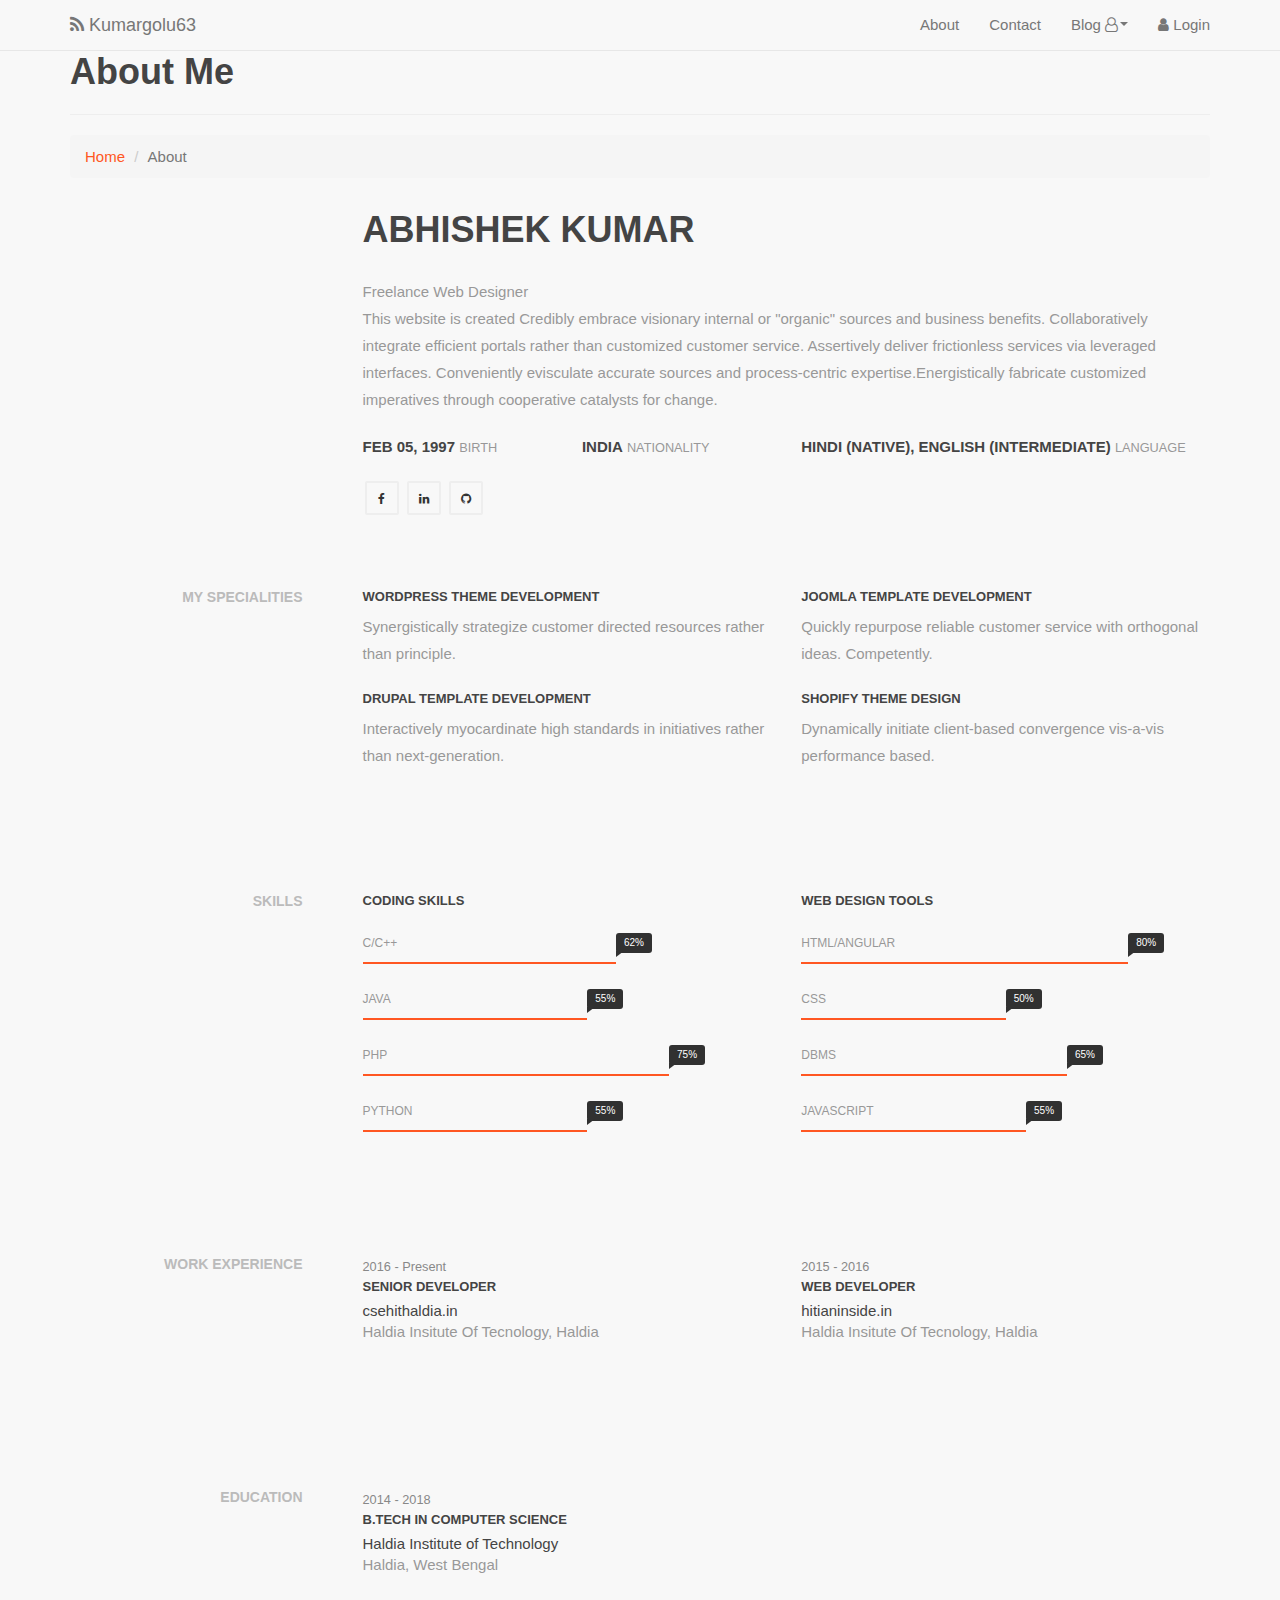
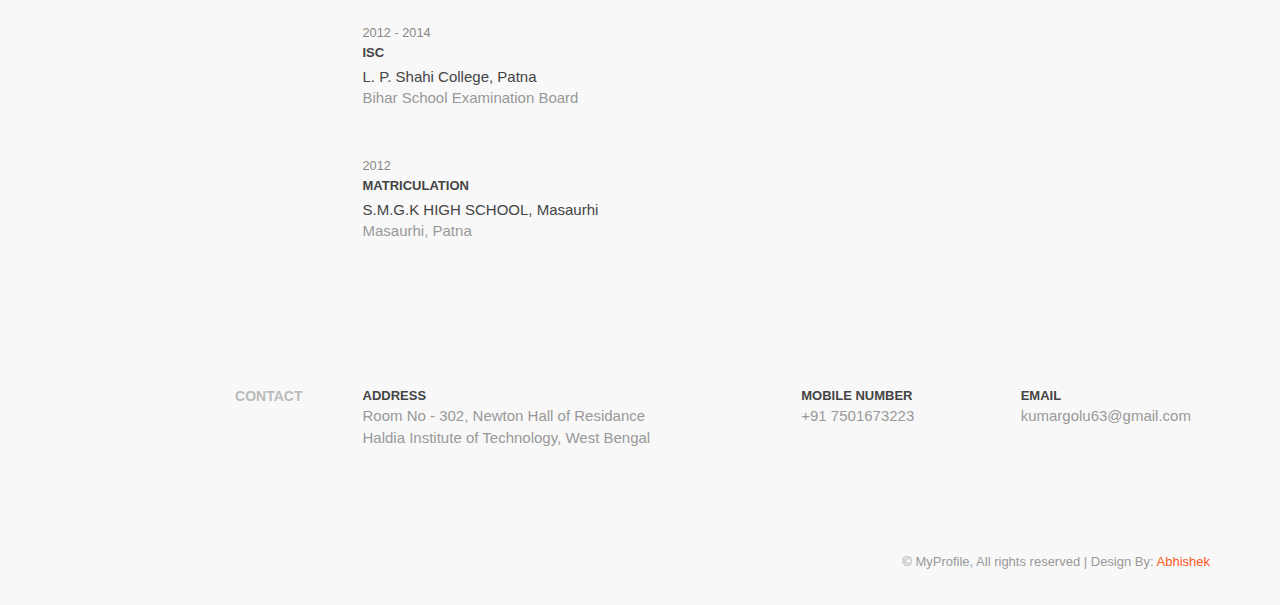
==== ui/about.html @ 16221345 "[imad-console] Updates ui/about.html" ====
<!DOCTYPE html>
                <html>
                <head>
                    <!-- Information about blog IMAD -->
                    <title>Kumargolu63 Blog</title>
                    <meta charset="utf-8">
                    <meta http-equiv="X-UA-Compatible" content="IE=edge,chrome=1">
                    <meta name="description" content="Imad Courses.">
                    <meta name="viewport" content="width=device-width, initial-scale=1">
                    <link rel="stylesheet" href="//maxcdn.bootstrapcdn.com/bootstrap/3.2.0/css/bootstrap.min.css">
                    <link rel="stylesheet" href="//maxcdn.bootstrapcdn.com/bootstrap/3.2.0/css/bootstrap-theme.min.css">
                    <link href="http://maxcdn.bootstrapcdn.com/font-awesome/4.1.0/css/font-awesome.min.css" rel="stylesheet">
                    <link rel="stylesheet" href="/ui/css/main.css">
					<link rel="stylesheet" type="text/css" href="/ui/about.css">
                    <style>
                    hr {
                        width: 70%;
                        color: #fff;
                    }
                    </style>

                </head>
            
                <body>

                <div id="myheader">
				
			<nav class="navbar navbar-default navbar-fixed-top" role="navigation">
							<div class="container">
								<div class="navbar-header">
									<button type="button" class="navbar-toggle" data-toggle="collapse" data-target=".navbar-ex1-collapse">
										<span class="sr-only">Toggle navigation</span>
										<span class="icon-bar"></span>
										<span class="icon-bar"></span>
										<span class="icon-bar"></span>
									</button>

								
									<a class="navbar-brand" href="/"><i class="fa fa-rss" aria-hidden="true"></i> Kumargolu63 </a>
								</div>

								
								<div class="collapse navbar-collapse navbar-ex1-collapse">
									<ul class="nav navbar-nav navbar-right">
										
									   
										<li><a href="/about">About</a>
										</li>
										
										<li><a href="/contact">Contact</a>
										</li>

										<li class="dropdown">
											<a class="dropdown-toggle" data-toggle="dropdown">Blog <i class="fa fa-user-o" aria-hidden="true"><b class="caret"></b></i></a>
											<ul class="dropdown-menu">
												<li><a href="#/blog">List of Posts</a>
												</li>
												<li><a href="#/blog/post">View One Post</a>
												</li>
											</ul>
										</li>

										<li><a href="/login"><i class="fa fa-user" aria-hidden="true"></i> Login</a></li>
									</ul>
								</div>
								
							</div>
						</nav>
			
				
				</div>
        
        
        
<div class="container">

<div class="row">

        <div class="col-lg-12">
            <h1 class="page-header">About Me
                <small></small>
            </h1>
            <ol class="breadcrumb">
                <li><a href="/">Home</a>
                </li>
                <li class="active">About</li>
            </ol>
        </div>

    </div>

     <div class="row">
            <div class="col-md-3">
                <div class="profile-img">
                    <img src="ui/img.jpg" class="img-responsive" alt=""/>
                </div>
                <!-- Profile Image -->
            </div>
            <div class="col-md-9">
                <div class="name-wrapper">
                    <h1 class="name">ABHISHEK KUMAR</h1>
                    <span>Freelance Web Designer</span>
                </div>
                <p>
                    This website is created
                    Credibly embrace visionary internal or "organic" sources and business benefits. Collaboratively
                    integrate efficient portals rather than customized customer service. Assertively deliver
                    frictionless services via leveraged interfaces. Conveniently evisculate accurate sources and
                    process-centric expertise.Energistically fabricate customized imperatives through cooperative
                    catalysts for change.
                </p>


                <div class="row">
                    <div class="col-md-3">
                        <div class="personal-details">
                            <strong>FEB 05, 1997</strong>
                            <small>BIRTH</small>
                        </div>
                    </div>
                    <div class="col-md-3">
                        <div class="personal-details">
                            <strong>INDIA</strong>
                            <small>NATIONALITY</small>
                        </div>
                    </div>
                    <div class="col-md-6">
                        <div class="personal-details">
                            <strong>HINDI <span>(NATIVE)</span>, ENGLISH <span>(INTERMEDIATE)</span></strong>
                            <small>LANGUAGE</small>
                        </div>
                    </div>
                </div>

                <ul class="social-icon">
                    <li><a href="https://www.facebook.com/kumargolu63" target="_blank"><i class="fa fa-facebook" aria-hidden="true"></i></a></li>
                    
                    <li><a href="https://www.linkedin.com/in/abhishekhit" target="_blank"><i class="fa fa-linkedin" aria-hidden="true"></i></a></li>
                    <li><a href="https://github.com/abhishek63" target="_blank"><i class="fa fa-github" aria-hidden="true"></i></a></li>
                  
                </ul>
            </div>
        </div>
    </div>
</header>
<!-- .header-->





<section class="expertise-wrapper section-wrapper">
    <div class="container">
        <div class="row">
            <div class="col-md-3">
                <div class="section-title">
                    <h2>My Specialities</h2>
                </div>
            </div>

            <div class="col-md-9">
                <div class="row">
                    <div class="col-md-6">
                        <div class="expertise-item">
                            <h3>WordPress Theme Development</h3>

                            <p>
                                Synergistically strategize customer directed resources rather than principle.
                            </p>
                        </div>
                    </div>
                    <div class="col-md-6">
                        <div class="expertise-item">
                            <h3>Joomla Template Development </h3>

                            <p>
                                Quickly repurpose reliable customer service with orthogonal ideas. Competently.
                            </p>
                        </div>
                    </div>
                </div>
                <div class="row">
                    <div class="col-md-6">
                        <div class="expertise-item">
                            <h3>Drupal Template Development</h3>

                            <p>
                                Interactively myocardinate high standards in initiatives rather than next-generation.
                            </p>
                        </div>
                    </div>

                    <div class="col-md-6">
                        <div class="expertise-item">
                            <h3>Shopify Theme Design</h3>

                            <p>
                                Dynamically initiate client-based convergence vis-a-vis performance based. </p>
                        </div>
                    </div>

                </div>
            </div>
        </div>
        <!-- .row -->


    </div>
</section>
<!-- .expertise-wrapper -->

<section class="section-wrapper skills-wrapper">
    <div class="container">
        <div class="row">
            <div class="col-md-3">
                <div class="section-title">
                    <h2>Skills</h2>
                </div>
            </div>

            <div class="col-md-9">
                <div class="row">
                    <div class="col-md-6">
                        <div class="progress-wrapper">

                            <h3>CODING SKILLS</h3>

                            <div class="progress-item">
                                <span class="progress-title">C/C++</span>

                                <div class="progress">
                                    <div class="progress-bar" role="progressbar" aria-valuenow="62" aria-valuemin="0"
                                         aria-valuemax="100" style="width: 62%"><span
                                            class="progress-percent"> 62%</span>
                                    </div>
                                </div>
                                <!-- .progress -->
                            </div>
                            <!-- .skill-progress -->

                            <div class="progress-item">
                                <span class="progress-title">JAVA</span>

                                <div class="progress">
                                    <div class="progress-bar" role="progressbar" aria-valuenow="90" aria-valuemin="0"
                                         aria-valuemax="100" style="width: 55%"><span
                                            class="progress-percent"> 55%</span>
                                    </div>
                                </div>
                                <!-- /.progress -->
                            </div>
                            <!-- /.skill-progress -->

                            <div class="progress-item">
                                <span class="progress-title">PHP</span>

                                <div class="progress">
                                    <div class="progress-bar" role="progressbar" aria-valuenow="75" aria-valuemin="0"
                                         aria-valuemax="100" style="width: 75%;"><span
                                            class="progress-percent"> 75%</span>
                                    </div>
                                </div>
                                <!-- /.progress -->
                            </div>
                            <!-- /.skill-progress -->

                            <div class="progress-item">
                                <span class="progress-title">PYTHON</span>

                                <div class="progress">
                                    <div class="progress-bar" role="progressbar" aria-valuenow="55" aria-valuemin="0"
                                         aria-valuemax="100" style="width: 55%;"><span
                                            class="progress-percent"> 55%</span>
                                    </div>
                                </div>
                                <!-- /.progress -->
                            </div>
                            <!-- /.skill-progress -->


                        </div>
                        <!-- /.progress-wrapper -->
                    </div>
                    <div class="col-md-6">
                        <div class="progress-wrapper">
                            <h3>WEB DESIGN TOOLS</h3>

                            <div class="progress-item">
                                <span class="progress-title">HTML/ANGULAR</span>

                                <div class="progress">
                                    <div class="progress-bar" role="progressbar" aria-valuenow="62" aria-valuemin="0"
                                         aria-valuemax="100" style="width: 80%"><span
                                            class="progress-percent"> 80%</span>
                                    </div>
                                </div>
                                <!-- .progress -->
                            </div>
                            <!-- .skill-progress -->

                            <div class="progress-item">
                                <span class="progress-title">CSS</span>

                                <div class="progress">
                                    <div class="progress-bar" role="progressbar" aria-valuenow="90" aria-valuemin="0"
                                         aria-valuemax="100" style="width: 50%"><span
                                            class="progress-percent"> 50%</span>
                                    </div>
                                </div>
                                <!-- /.progress -->
                            </div>
                            <!-- /.skill-progress -->

                            <div class="progress-item">
                                <span class="progress-title">DBMS</span>

                                <div class="progress">
                                    <div class="progress-bar" role="progressbar" aria-valuenow="75" aria-valuemin="0"
                                         aria-valuemax="100" style="width: 65%;"><span
                                            class="progress-percent"> 65%</span>
                                    </div>
                                </div>
                                <!-- /.progress -->
                            </div>
                            <!-- /.skill-progress -->

                            <div class="progress-item">
                                <span class="progress-title">JAVASCRIPT</span>

                                <div class="progress">
                                    <div class="progress-bar" role="progressbar" aria-valuenow="55" aria-valuemin="0"
                                         aria-valuemax="100" style="width: 55%;"><span
                                            class="progress-percent"> 55%</span>
                                    </div>
                                </div>
                                <!-- /.progress -->
                            </div>
                            <!-- /.skill-progress -->

                        </div>
                        <!-- /.progress-wrapper -->
                    </div>
                </div>
                <!--.row -->
            </div>
        </div>

    </div>
    <!-- .container-fluid -->
</section>
<!-- .skills-wrapper -->

<section class="section-wrapper section-experience">
    <div class="container">
        <div class="row">
            <div class="col-md-3">
                <div class="section-title"><h2>Work Experience</h2></div>
            </div>
            <div class="col-md-9">
                <div class="row">
                    <div class="col-md-6">
                        <div class="content-item">
                            <small>2016 - Present</small>
                            <h3>Senior Developer</h3>
                            <a href="http://csehithaldia.in" target="_blank"><h4>csehithaldia.in</h4></a>

                            <p>Haldia Insitute Of Tecnology, Haldia</p>
                        </div>
                        <!-- .experience-item -->
                    </div>
                    <div class="col-md-6">
                        <div class="content-item">
                            <small>2015 - 2016</small>
                            <h3>Web Developer</h3>
                            <a href="http://hitianinside.in" target="_blank"><h4>hitianinside.in</h4></a>

                            <p>Haldia Insitute Of Tecnology, Haldia</p>
                        </div>
                        <!-- .experience-item -->
                    </div>
                </div>
                
        </div>
    </div>
    <!-- .container -->
</section>
<!-- .section-experience -->

<section class="section-education section-wrapper">
    <div class="container">
        <div class="row">
            <div class="col-md-3">
                <div class="section-title"><h2>Education</h2></div>
            </div>

            <div class="col-md-9">
                <div class="row">
                    <div class="col-md-12">
                        <div class="content-item">
                            <small>2014 - 2018</small>
                            <h3>B.Tech in Computer Science</h3>
                            <h4>Haldia Institute of Technology</h4>

                            <p>Haldia, West Bengal</p>
                        </div>
                        <!-- .experience-item -->
                        <div class="content-item">
                            <small>2012 - 2014</small>
                            <h3>ISc</h3>
                            <h4>L. P. Shahi College, Patna</h4>

                            <p>Bihar School Examination Board</p>
                        </div>
                        <!-- .experience-item -->
                        <div class="content-item">
                            <small>2012</small>
                            <h3>Matriculation</h3>
                            <h4>S.M.G.K HIGH SCHOOL, Masaurhi</h4>

                            <p>Masaurhi, Patna</p>
                        </div>
                        <!-- .experience-item -->
                    </div>
                </div>
                <!--.row-->
            </div>

        </div>
        <!--.row-->
    </div>
    <!-- .container -->
</section>
<!-- .section-education -->



<section class="section-contact section-wrapper">
    <div class="container">
        <div class="row">
            <div class="col-md-3">
                <div class="section-title">
                    <h2>Contact</h2>
                </div>
            </div>

            <div class="col-md-9">
                <div class="row">
                    <div class="col-md-6">
                        <address>
                            <strong>Address</strong><br>
                            Room No - 302, Newton Hall of Residance<br>
                            Haldia Institute of Technology, West Bengal

                        </address>
                    </div>
                    <div class="col-md-3">
                        <address>
                            <strong>Mobile Number</strong><br>
                            +91 7501673223
                        </address>
                    </div>
                
                    <div class="col-md-3">
                        <address>
                            <strong>Email</strong><br>
                            kumargolu63@gmail.com
                        </address>
                    </div>

                </div>
                
    </div>
    <!--.container-fluid-->
</section>
<!--.section-contact-->

<footer class="footer">
    <div class="copyright-section">
        <div class="container">
            <div class="row">
                <div class="col-md-12">
                    <div class="copytext">&copy; MyProfile, All rights reserved | Design By: <a
                            href="https://www.facebook.com/kumargolu63">Abhishek</a></div>
                </div>
            </div>
            <!--.row-->
        </div>
        <!-- .container-fluid -->
    </div>
    <!-- .copyright-section -->
</footer>
<!-- .footer -->

</div>
<!-- #main-wrapper -->
















 </div>
---- ui/about.css ----
body{font-family:'Hind',sans-serif;font-size:15px;line-height:1.8em;color:#989898;font-weight:300;background:#f8f8f8;}h1,h2,h3,h4,h5,h6{margin:0 0 15px;color:#444444;}h1{font-size:36px;line-height:1.8em;font-weight:700;}h2{font-size:18px;line-height:1.8em;font-weight:700;}h3{font-size:13px;line-height:1.8em;font-weight:700;}h4{font-size:15px;line-height:1.8em;font-weight:500;}h5{font-size:15px;line-height:1.5em;font-weight:500;}h6{font-size:15px;line-height:1.5em;}a{color:#ff5722;text-decoration:none;-webkit-transition:all 0.3s ease 0s;-moz-transition:all 0.3s ease 0s;-o-transition:all 0.3s ease 0s;transition:all 0.3s ease 0s;}a,a:active,a:focus,a:active{text-decoration:none;outline:none}a:hover,a:focus{text-decoration:none;color:#ff5722;}p{margin-bottom:20px;}strong{color:#444444;}ul{margin:0;padding:0;list-style:none;}.btn{padding:14px 30px 11px;margin-bottom:0;font-size:14px;font-weight:500;border-radius:0;border:0;text-transform:uppercase;transition:all .3s;}.btn-lg{font-weight:700;font-size:24px;padding:15px 30px;}.btn-primary{background-color:#ff5722;}.btn-primary:hover,.btn-primary:focus,.btn-primary:active:focus{background:#de4718;}.btn-default{color:#2a54f5;background-color:transparent;border:2px solid #2a54f5;}.btn-default:hover,.btn-default:focus,.btn-default:active:focus{background:#2a54f5;color:#ffffff;border-color:#2a54f5;}button:focus,.btn:focus,.btn:active:focus{outline:none;}#main-wrapper{overflow:hidden;}.section-wrapper{padding:50px 0;}@media (max-width : 768px) {.section-wrapper{padding:20px 0;}}@media (max-width : 600px){.section-wrapper{padding:20px;}}.section-title{margin-right:30px;text-align:right;}.section-title h2{font-size:14px;margin-bottom:5px;color:#bbbbbb;text-transform:uppercase;}@media (max-width: 768px) {.section-title{text-align:left;}.section-title h2{font-size:18px;margin-bottom:20px;}}.header{padding:50px 0;margin:0;position:relative;border-top:5px solid #ff5722;}.header .profile-img{margin-right:30px;}.header .name-wrapper{margin-bottom:30px;}.header .name-wrapper h1{text-transform:uppercase;line-height:1;margin:0 0 5px;}.header .name-wrapper span{font-size:24px;color:#ff5722;}.header .personal-details{margin:10px 0;}.header .personal-details strong{font-size:13px;color:#444444;display:block;line-height:1;}.header .personal-details small{font-size:12px;}.header .personal-details span{color:#989898;}@media (max-width : 768px) {.header{padding:20px 0;}.header .profile-img{margin:0 0 30px;}}@media (max-width : 600px){.header{padding:20px;}}.social-icon{margin:20px 0;padding:0;display:block;}.social-icon li{display:inline-block;margin:0 2px;}.social-icon li a{display:block;font-size:12px;color:#333333;width:34px;height:34px;line-height:33px;text-align:center;border-radius:2px;border:2px solid #eeeeee;}.social-icon li a:hover{border-color:#cccccc;}.item-stats .item-stats-value{font-size:18px;color:#444;font-weight:500;}.item-stats .item-stats-name{font-size:12px;text-transform:uppercase;line-height:1;}@media (max-width: 768px) {.item-stats{margin-bottom:30px;}}.expertise-item{margin-bottom:20px;}.expertise-item h3{text-transform:uppercase;margin-bottom:5px;}.progress-item{position:relative;}.progress-item .progress-title{font-size:12px;font-weight:400;display:inline-block;margin-bottom:5px;}.progress-item .progress{height:2px;box-shadow:none;border-radius:0;background:transparent;}.progress-item .progress-bar{background-color:#ff5722;box-shadow:none;text-align:right;}.progress-item .progress-percent{font-size:10px;background-color:#313131;position:absolute;top:5px;padding:0 8px;border-radius:3px;}.progress-item .progress-percent::before{content:"";position:absolute;left:0;bottom:-4px;border-top:6px solid #313131;border-right:8px solid transparent;}@media (max-width: 768px) {.progress-wrapper{margin-bottom:50px;}}.portfolio-item{position:relative;display:block;margin-bottom:30px;}.portfolio-item .portfolio-thumb img{height:auto;display:block;max-width:100%;}.portfolio-item .portfolio-info{position:absolute;padding:15px 15px 5px;bottom:0;width:100%;z-index:1;background:-webkit-linear-gradient(top,transparent 0%,rgba(0,0,0,0.5) 100%   );}.portfolio-item::after{content:"";position:absolute;bottom:0;top:100%;left:0;right:0;background:-webkit-linear-gradient(top,transparent 0%,#000 100%   );transition:all .2s linear;}.portfolio-item:hover::after{top:0;}.portfolio-item .portfolio-info h3{margin:0;line-height:1;color:#ffffff;font-weight:500;text-transform:uppercase;}.portfolio-item .portfolio-info small{color:rgba(255,255,255,.5);}#review .owl-wrapper .owl-item{padding-right:20px;}#review .media-left{padding-right:15px;}#review .media-left img{width:50px;border-radius:3px;}#review .user-name{color:#444;font-weight:500;}#review .review-text{margin:10px 0;}#review .rating{display:-webkit-inline-box;display:-webkit-inline-flex;display:-ms-inline-flexbox;display:inline-flex;-webkit-box-align:center;-webkit-align-items:center;-ms-flex-align:center;align-items:center;}#review .rating::after{content:attr(data-star_rating);padding:3px 5px 0;color:#444;font-size:16px;font-weight:500;line-height:21px;border-radius:2px;margin-left:5px;}#review .rating-total{display:-webkit-inline-box;display:-webkit-inline-flex;display:-ms-inline-flexbox;display:inline-flex;position:relative;-webkit-box-align:center;-webkit-align-items:center;-ms-flex-align:center;align-items:center;-webkit-box-pack:justify;-webkit-justify-content:space-between;-ms-flex-pack:justify;justify-content:space-between;width:80px;height:16px;margin-top:-2px;}#review .rating-progress{position:absolute;top:0;right:0;bottom:0;left:0;}#review .rating-progress::after,#review .rating-progress::before{display:block;position:absolute;top:0;right:0;bottom:0;left:0;background-size:80px 16px;background-repeat:no-repeat;content:"";}#review .rating-progress::before{background-image:url("../img/rating-background.svg");}#review .rating-progress::after{background-image:url("../img/rating-foreground.svg");}#review .rating-progress.rate-0::after{width:0;}#review .rating-progress.rate-1::after{width:20%;}#review .rating-progress.rate-2::after{width:40%;}#review .rating-progress.rate-3::after{width:60%;}#review .rating-progress.rate-4::after{width:80%;}#review .rating-progress.rate-5::after{width:100%;}.owl-controls .owl-page{display:inline-block;}.owl-controls .owl-page span{width:4px;height:4px;background:#000;margin-right:10px;display:block;border-radius:100%;opacity:.3;}.owl-controls .owl-page.active span{opacity:1;box-shadow:0 0 0 1px #000;}.profile-item{margin-bottom:30px;}.profile-item .media-object{width:30px;}.profile-item a{color:#444;}.profile-item a:hover{color:#ff5722;}.content-item{margin-bottom:40px;}.content-item h3{margin:0 0 10px;line-height:1;font-weight:bold;text-transform:uppercase;}.content-item h4{margin:0;line-height:1;}.content-item small{color:#888888;}.section-contact address strong{font-size:13px;text-transform:uppercase;}.feedback-form{margin-top:50px;}.form-group label{font-weight:normal;font-size:13px;}.form-control{height:46px;line-height:46px;padding:0 15px;color:#969595;border-color:#f8f8f8;border-radius:0;box-shadow:none;box-sizing:border-box;background:#eeeeee;}.form-control:focus,.form-control:active{box-shadow:none;background:#ffffff;border-color:#000000;}.footer{padding:30px 0;text-align:right;}.footer .copyright-section{font-size:13px;}.footer .copyright-section .copytext{font-weight:400;display:block;}@media (max-width : 768px) {.footer{text-align:left;}}@media (max-width : 600px){.footer{padding-left:20px;padding-right:20px;}}#preloader{background:#ccc;bottom:0;left:0;position:fixed;right:0;top:0;z-index:9999;}#status,.status-mes{background-image:url(../img/puff.svg);background-position:center;background-repeat:no-repeat;height:200px;left:50%;margin:-100px 0 0 -100px;position:absolute;top:50%;width:200px;}.status-mes{background:none;left:0;margin:0;text-align:center;top:65%;}
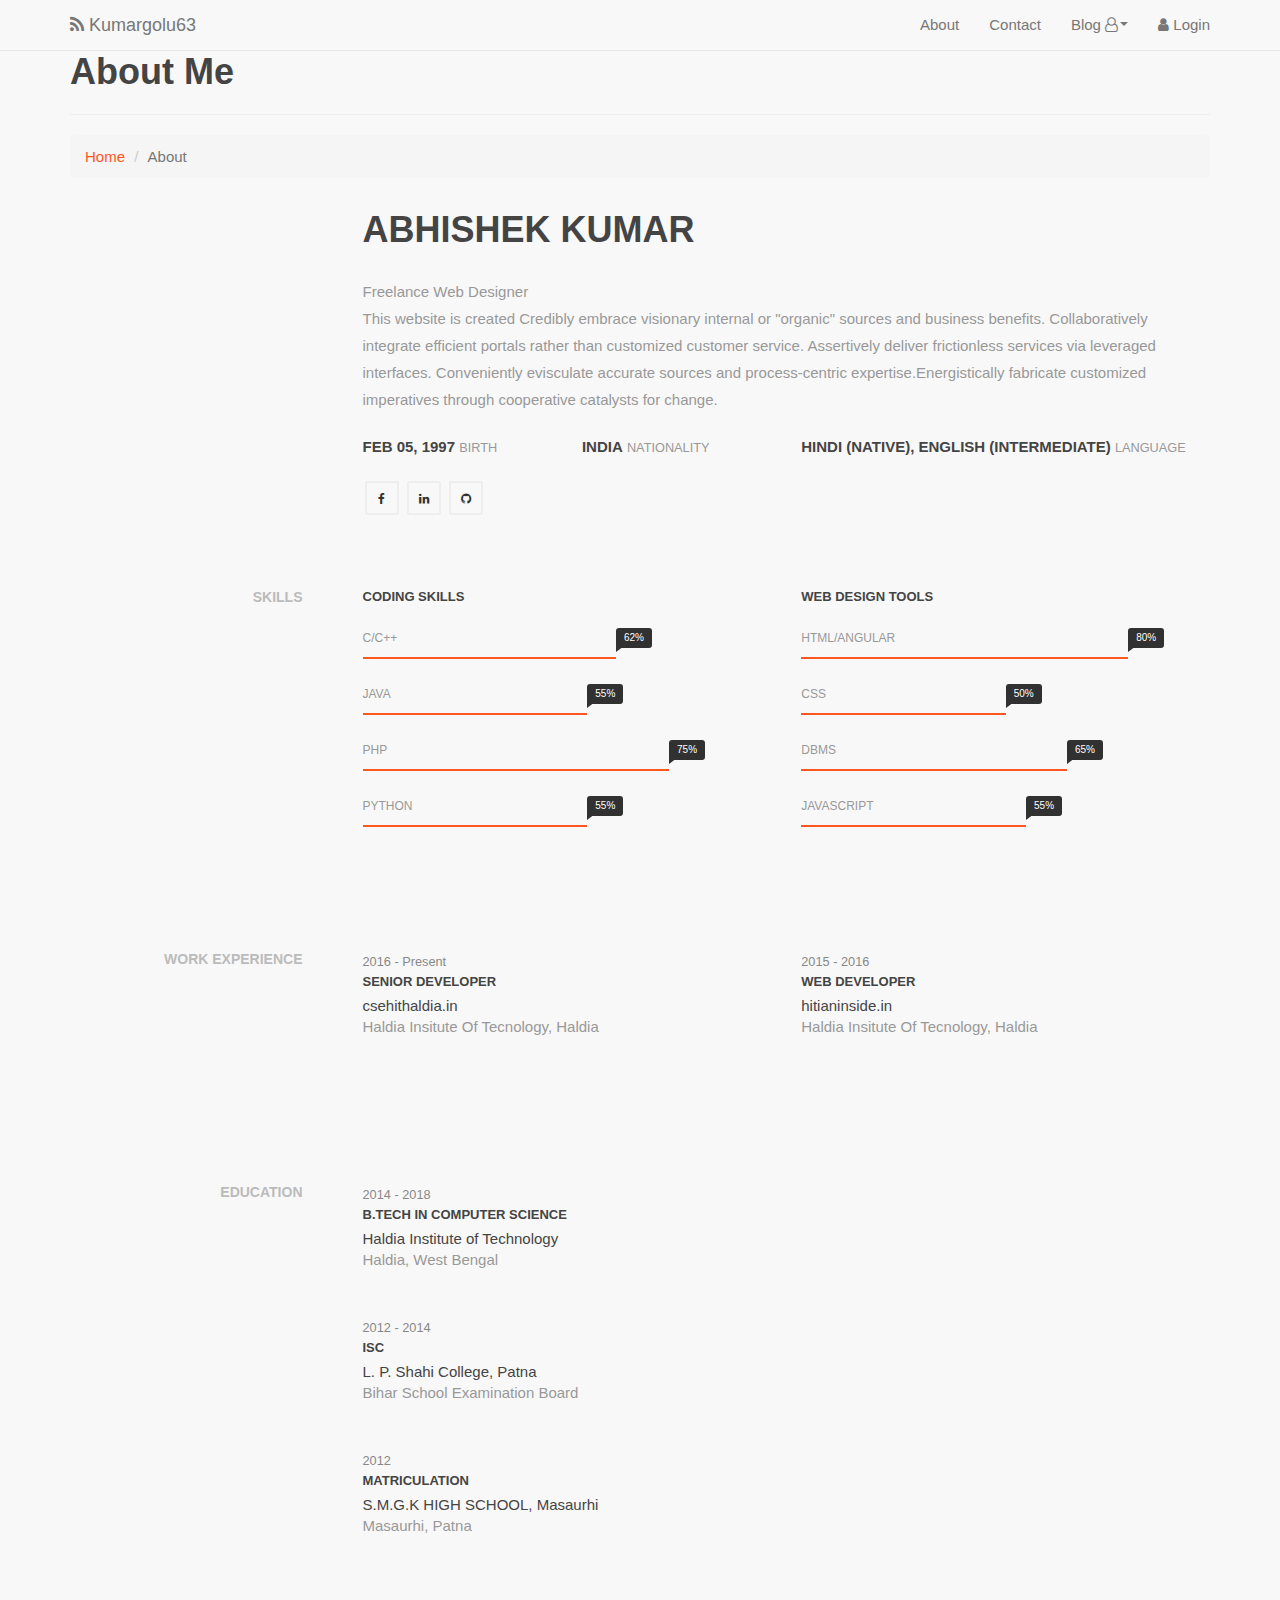
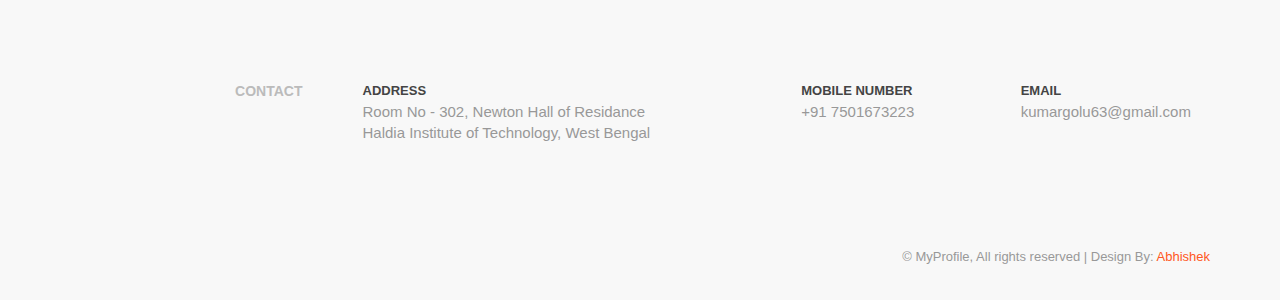
==== commit 4d887033: "[imad-console] Updates ui/about.html" ====
--- a/ui/about.html
+++ b/ui/about.html
@@ -146,67 +146,6 @@
 <!-- .header-->
 
 
-
-
-
-<section class="expertise-wrapper section-wrapper">
-    <div class="container">
-        <div class="row">
-            <div class="col-md-3">
-                <div class="section-title">
-                    <h2>My Specialities</h2>
-                </div>
-            </div>
-
-            <div class="col-md-9">
-                <div class="row">
-                    <div class="col-md-6">
-                        <div class="expertise-item">
-                            <h3>WordPress Theme Development</h3>
-
-                            <p>
-                                Synergistically strategize customer directed resources rather than principle.
-                            </p>
-                        </div>
-                    </div>
-                    <div class="col-md-6">
-                        <div class="expertise-item">
-                            <h3>Joomla Template Development </h3>
-
-                            <p>
-                                Quickly repurpose reliable customer service with orthogonal ideas. Competently.
-                            </p>
-                        </div>
-                    </div>
-                </div>
-                <div class="row">
-                    <div class="col-md-6">
-                        <div class="expertise-item">
-                            <h3>Drupal Template Development</h3>
-
-                            <p>
-                                Interactively myocardinate high standards in initiatives rather than next-generation.
-                            </p>
-                        </div>
-                    </div>
-
-                    <div class="col-md-6">
-                        <div class="expertise-item">
-                            <h3>Shopify Theme Design</h3>
-
-                            <p>
-                                Dynamically initiate client-based convergence vis-a-vis performance based. </p>
-                        </div>
-                    </div>
-
-                </div>
-            </div>
-        </div>
-        <!-- .row -->
-
-
-    </div>
-</section>
 <!-- .expertise-wrapper -->
 
 <section class="section-wrapper skills-wrapper">
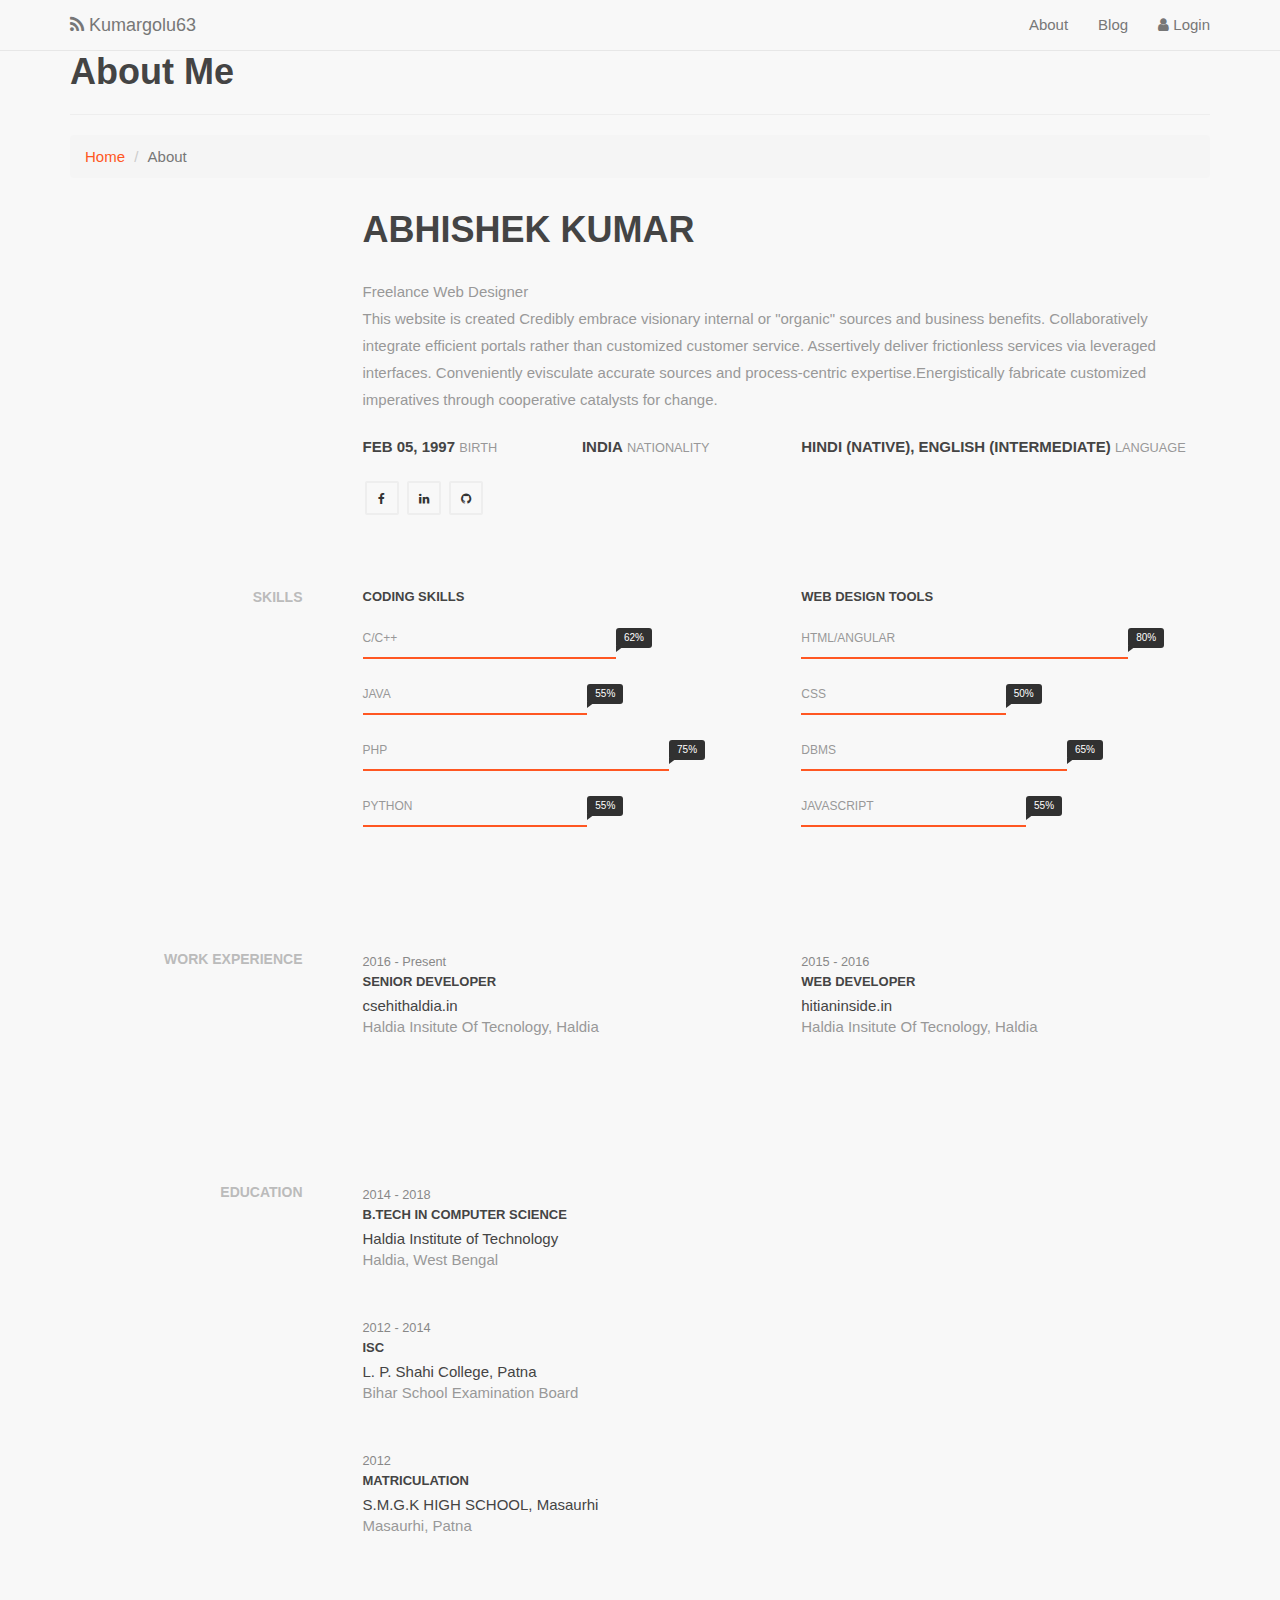
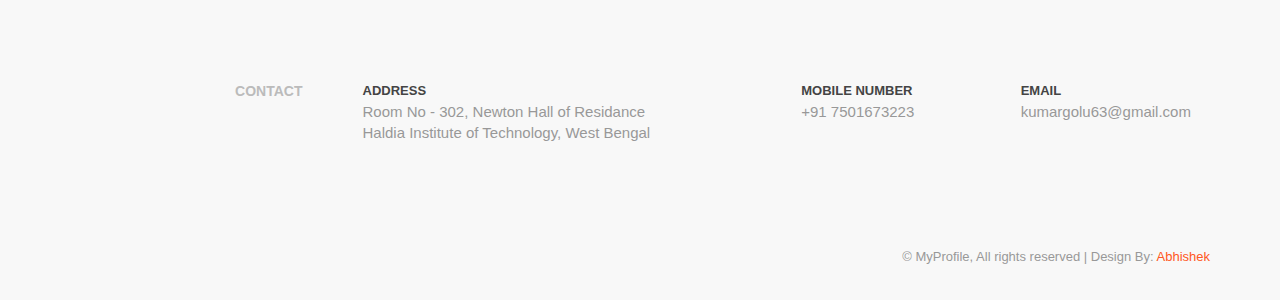
==== commit cece40dc: "[imad-console] Updates ui/about.html" ====
--- a/ui/about.html
+++ b/ui/about.html
@@ -12,6 +12,8 @@
                     <link href="http://maxcdn.bootstrapcdn.com/font-awesome/4.1.0/css/font-awesome.min.css" rel="stylesheet">
                     <link rel="stylesheet" href="/ui/css/main.css">
 					<link rel="stylesheet" type="text/css" href="/ui/about.css">
+					
+					
                     <style>
                     hr {
                         width: 70%;
@@ -40,6 +42,8 @@
 								</div>
 
 								
+								 <div id="login_area">
+								     
 								<div class="collapse navbar-collapse navbar-ex1-collapse">
 									<ul class="nav navbar-nav navbar-right">
 										
@@ -47,22 +51,18 @@
 										<li><a href="/about">About</a>
 										</li>
 										
-										<li><a href="/contact">Contact</a>
+										<li><a href="/">Blog</a>
 										</li>
-
-										<li class="dropdown">
-											<a class="dropdown-toggle" data-toggle="dropdown">Blog <i class="fa fa-user-o" aria-hidden="true"><b class="caret"></b></i></a>
-											<ul class="dropdown-menu">
-												<li><a href="#/blog">List of Posts</a>
-												</li>
-												<li><a href="#/blog/post">View One Post</a>
-												</li>
-											</ul>
-										</li>
-
-										<li><a href="/login"><i class="fa fa-user" aria-hidden="true"></i> Login</a></li>
+                                        <li>   <a href="/login"><i class="fa fa-user" aria-hidden="true"></i> Login</a>
+                                          
+                                         </li>
+                                            
+                    
+										
 									</ul>
 								</div>
+								
+							</div>
 								
 							</div>
 						</nav>
@@ -141,8 +141,8 @@
                 </ul>
             </div>
         </div>
-    </div>
-</header>
+</div>
+
 <!-- .header-->
 
 
@@ -320,7 +320,7 @@
                 </div>
                 
         </div>
-    </div>
+    </div></div>
     <!-- .container -->
 </section>
 <!-- .section-experience -->
@@ -438,14 +438,8 @@
 
 
 
-
-
-
-
-
-
-
-
-
-
  </div>
+ </section>
+ <script src="/ui/checklogin.js"></script>
+ </body>
+ </html>
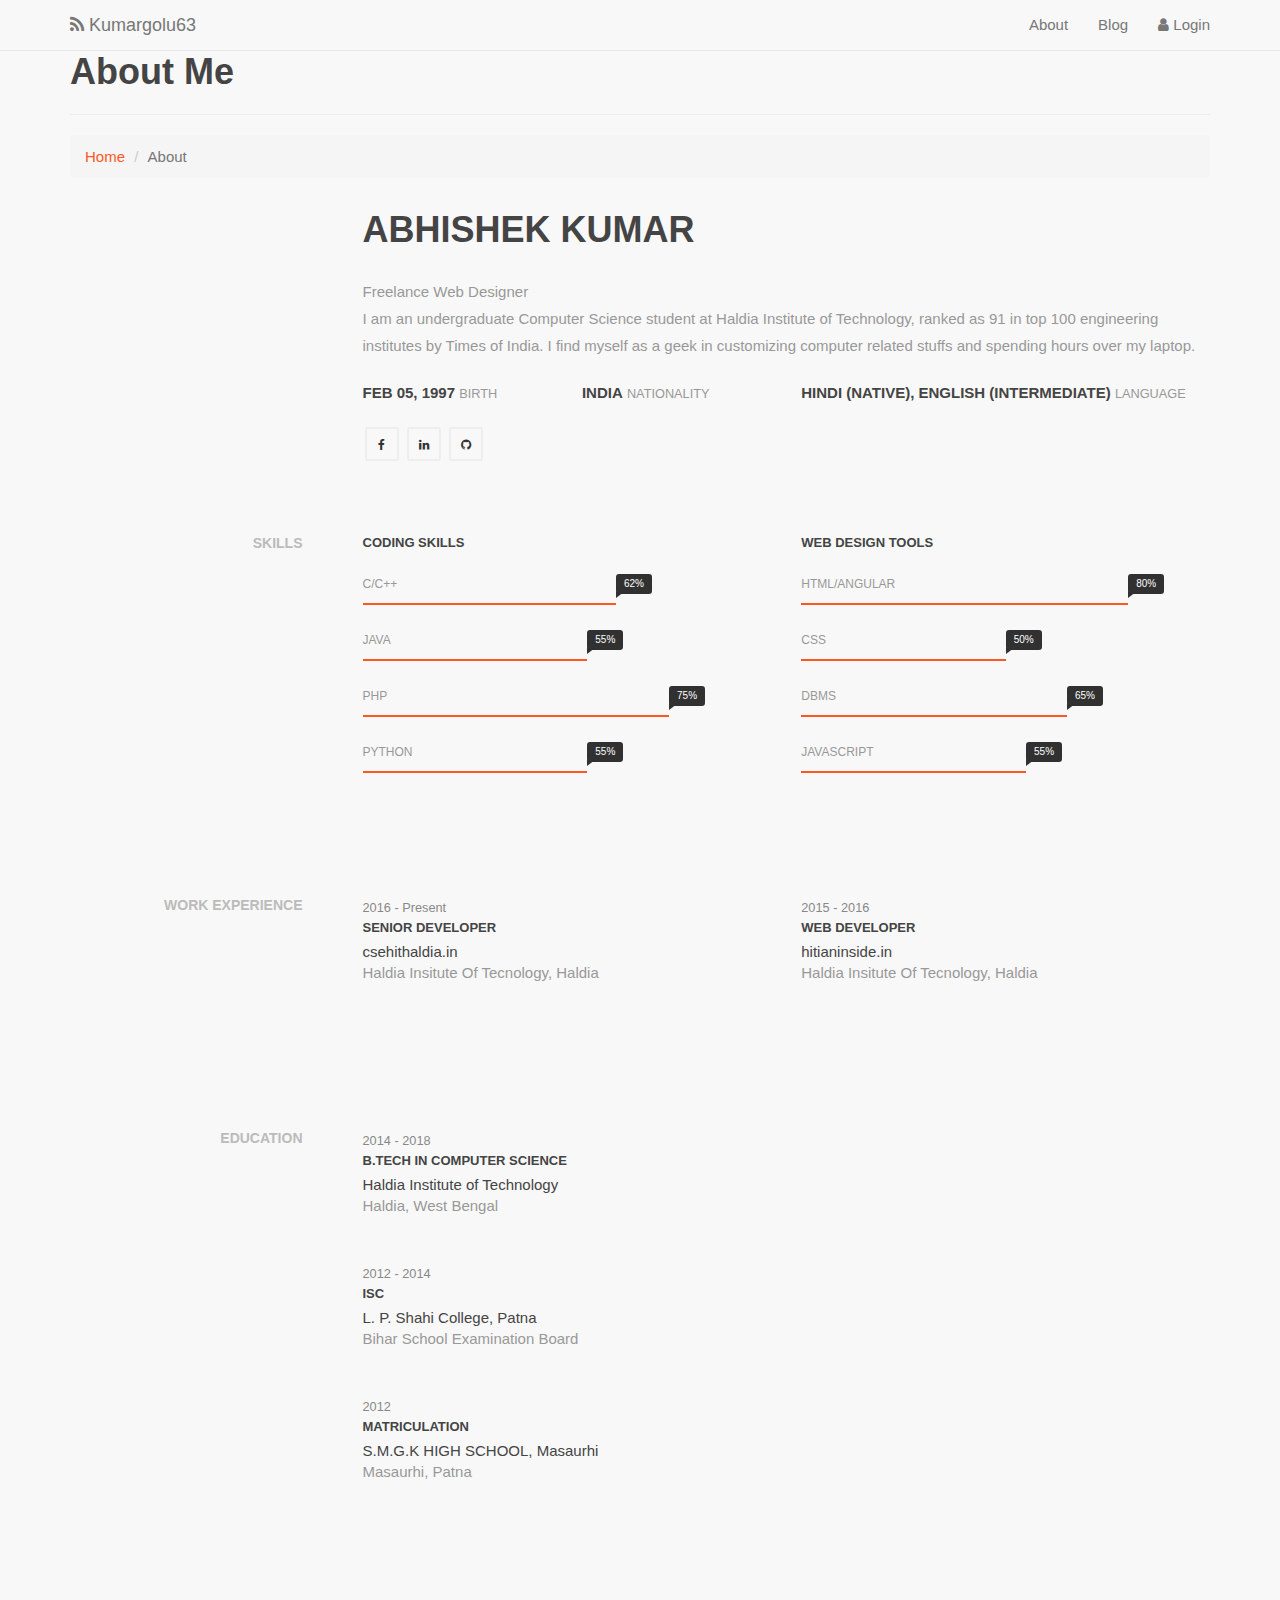
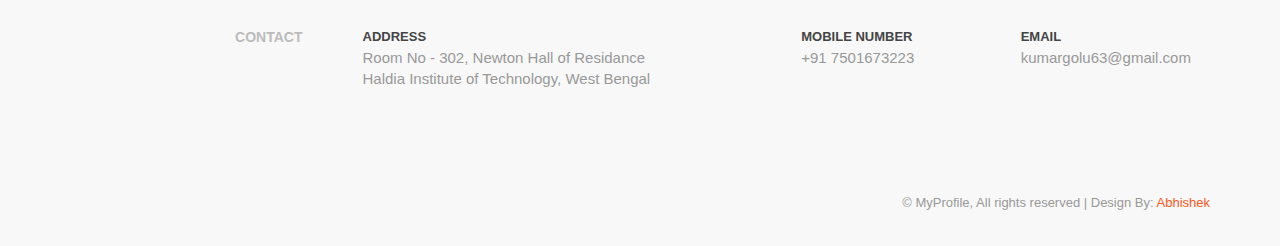
==== commit 6b94cbe9: "[imad-console] Updates ui/about.html" ====
--- a/ui/about.html
+++ b/ui/about.html
@@ -102,12 +102,7 @@
                     <span>Freelance Web Designer</span>
                 </div>
                 <p>
-                    This website is created
-                    Credibly embrace visionary internal or "organic" sources and business benefits. Collaboratively
-                    integrate efficient portals rather than customized customer service. Assertively deliver
-                    frictionless services via leveraged interfaces. Conveniently evisculate accurate sources and
-                    process-centric expertise.Energistically fabricate customized imperatives through cooperative
-                    catalysts for change.
+                    I am an undergraduate Computer Science student at Haldia Institute of Technology, ranked as 91 in top 100 engineering institutes by Times of India. I find myself as a geek in customizing computer related stuffs and spending hours over my laptop. 
                 </p>
 
 
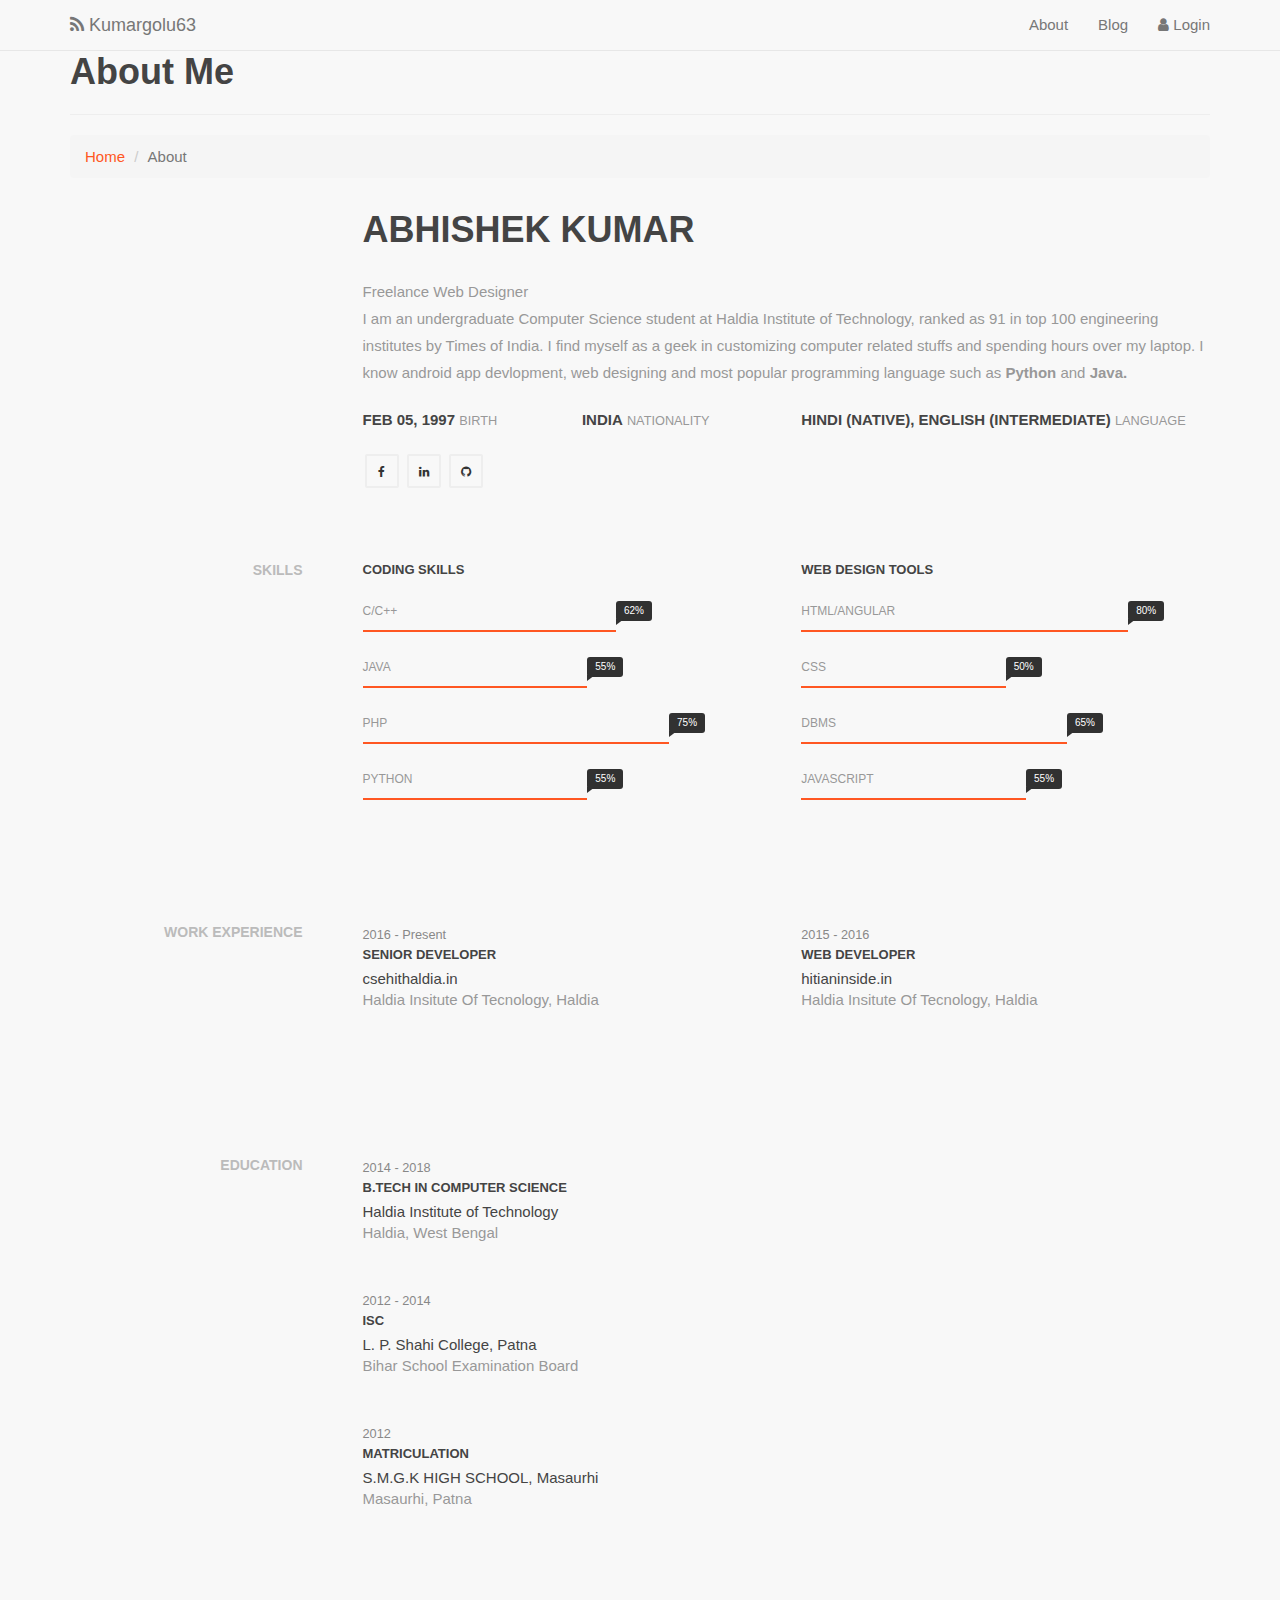
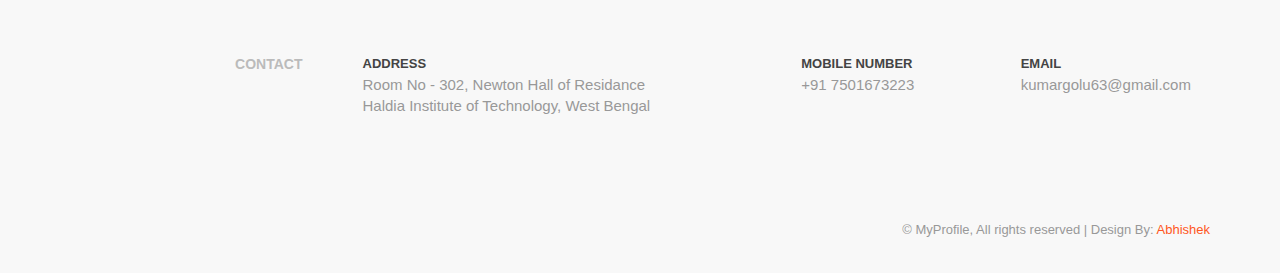
==== commit 7d782438: "[imad-console] Updates ui/about.html" ====
--- a/ui/about.html
+++ b/ui/about.html
@@ -102,7 +102,7 @@
                     <span>Freelance Web Designer</span>
                 </div>
                 <p>
-                    I am an undergraduate Computer Science student at Haldia Institute of Technology, ranked as 91 in top 100 engineering institutes by Times of India. I find myself as a geek in customizing computer related stuffs and spending hours over my laptop. 
+                    I am an undergraduate Computer Science student at Haldia Institute of Technology, ranked as 91 in top 100 engineering institutes by Times of India. I find myself as a geek in customizing computer related stuffs and spending hours over my laptop. I know android app devlopment, web designing and most popular programming language such as <b>Python</b> and <b>Java.</b>
                 </p>
 
 
